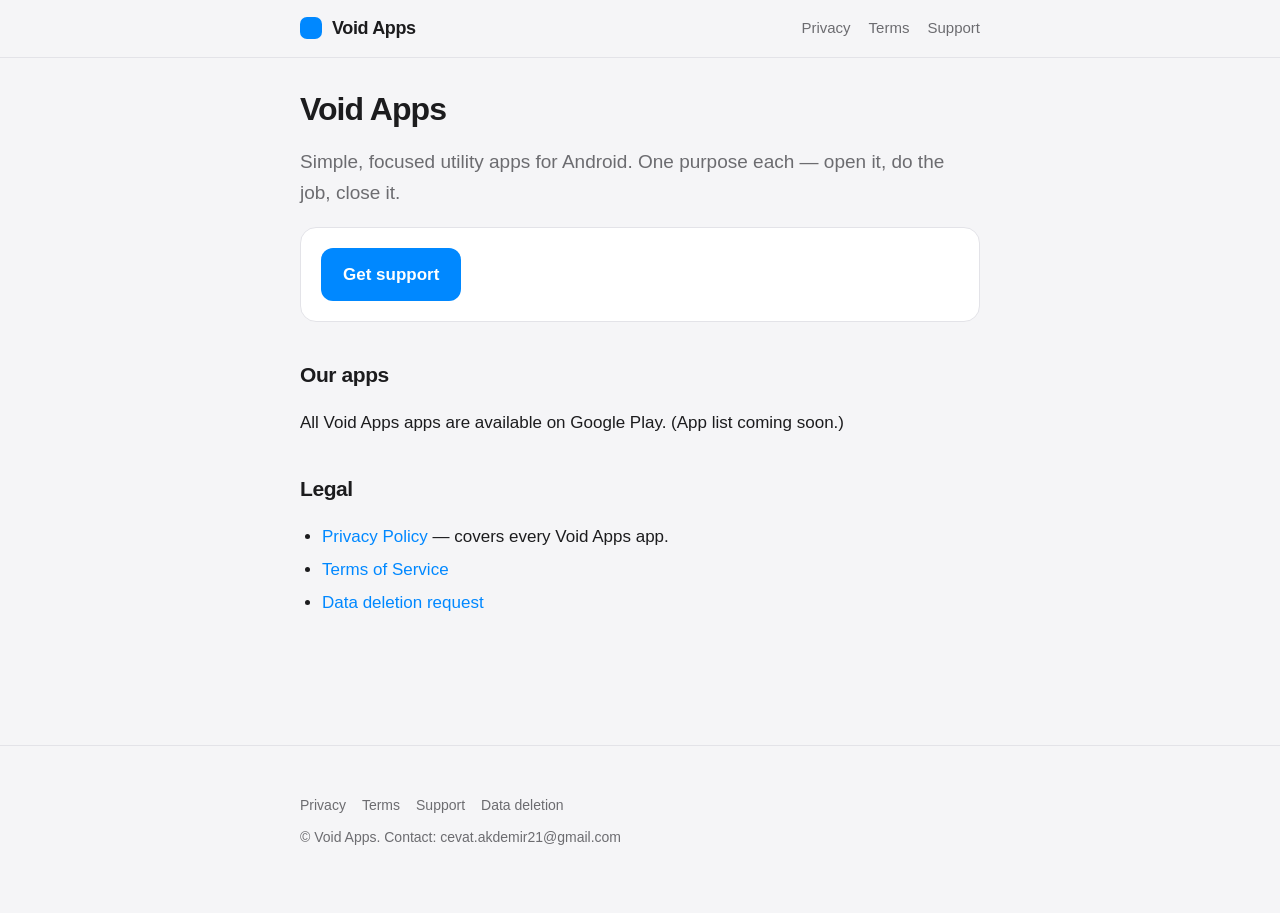
==== index.html @ 532d772c "Add Void Apps legal & compliance site Privacy policy, terms, support, data-deletion pages + shared s" ====
<!DOCTYPE html>
<html lang="en">
<head>
  <meta charset="utf-8" />
  <meta name="viewport" content="width=device-width, initial-scale=1" />
  <title>Void Apps</title>
  <meta name="description" content="Void Apps — simple, focused utility apps for Android." />
  <link rel="stylesheet" href="style.css" />
</head>
<body>
  <header class="site">
    <div class="bar">
      <a class="brand" href="index.html"><span class="dot"></span> Void Apps</a>
      <nav>
        <a href="privacy.html">Privacy</a>
        <a href="terms.html">Terms</a>
        <a href="support.html">Support</a>
      </nav>
    </div>
  </header>

  <main class="wrap">
    <h1>Void Apps</h1>
    <p class="lede">Simple, focused utility apps for Android. One purpose each — open it, do the job, close it.</p>

    <div class="card">
      <a class="btn" href="support.html">Get support</a>
    </div>

    <h2>Our apps</h2>
    <p>All Void Apps apps are available on Google Play. (App list coming soon.)</p>

    <h2>Legal</h2>
    <ul>
      <li><a href="privacy.html">Privacy Policy</a> — covers every Void Apps app.</li>
      <li><a href="terms.html">Terms of Service</a></li>
      <li><a href="data-deletion.html">Data deletion request</a></li>
    </ul>
  </main>

  <footer class="site">
    <div class="wrap">
      <div class="links">
        <a href="privacy.html">Privacy</a>
        <a href="terms.html">Terms</a>
        <a href="support.html">Support</a>
        <a href="data-deletion.html">Data deletion</a>
      </div>
      <div>© Void Apps. Contact: <a href="mailto:cevat.akdemir21@gmail.com">cevat.akdemir21@gmail.com</a></div>
    </div>
  </footer>
</body>
</html>
---- style.css ----
/* Void Apps — shared styles. iOS-style, mobile-first, light + dark. */

:root {
  --brand: #0088ff;
  --brand-press: #006fd6;
  --bg: #f5f5f7;
  --surface: #ffffff;
  --text: #1c1c1e;
  --text-dim: #6c6c70;
  --border: #e3e3e8;
  --radius: 16px;
  --maxw: 720px;
  --font: -apple-system, BlinkMacSystemFont, "Segoe UI", Roboto, "Helvetica Neue",
    Arial, system-ui, sans-serif;
}

@media (prefers-color-scheme: dark) {
  :root {
    --bg: #000000;
    --surface: #1c1c1e;
    --text: #f5f5f7;
    --text-dim: #98989d;
    --border: #2c2c2e;
  }
}

* { box-sizing: border-box; }

html { -webkit-text-size-adjust: 100%; }

body {
  margin: 0;
  font-family: var(--font);
  font-size: 17px;
  line-height: 1.6;
  color: var(--text);
  background: var(--bg);
  -webkit-font-smoothing: antialiased;
}

.wrap {
  max-width: var(--maxw);
  margin: 0 auto;
  padding: 24px 20px 64px;
}

/* Header */
header.site {
  position: sticky;
  top: 0;
  z-index: 10;
  background: color-mix(in srgb, var(--bg) 86%, transparent);
  backdrop-filter: saturate(180%) blur(20px);
  -webkit-backdrop-filter: saturate(180%) blur(20px);
  border-bottom: 1px solid var(--border);
}
header.site .bar {
  max-width: var(--maxw);
  margin: 0 auto;
  padding: 14px 20px;
  display: flex;
  align-items: center;
  gap: 12px;
}
.brand {
  display: inline-flex;
  align-items: center;
  gap: 10px;
  font-weight: 700;
  font-size: 18px;
  letter-spacing: -0.02em;
  color: var(--text);
  text-decoration: none;
}
.brand .dot {
  width: 22px;
  height: 22px;
  border-radius: 7px;
  background: var(--brand);
  display: inline-block;
}
header.site nav {
  margin-left: auto;
  display: flex;
  gap: 18px;
}
header.site nav a {
  color: var(--text-dim);
  text-decoration: none;
  font-size: 15px;
  font-weight: 500;
}
header.site nav a:hover { color: var(--brand); }

/* Typography */
h1 {
  font-size: 32px;
  line-height: 1.2;
  letter-spacing: -0.03em;
  margin: 8px 0 4px;
}
h2 {
  font-size: 21px;
  letter-spacing: -0.02em;
  margin: 36px 0 10px;
}
h3 { font-size: 18px; margin: 24px 0 6px; }
p, li { color: var(--text); }
a { color: var(--brand); text-decoration: none; }
a:hover { text-decoration: underline; }
.updated { color: var(--text-dim); font-size: 15px; margin: 0 0 28px; }
.lede { font-size: 19px; color: var(--text-dim); }
ul { padding-left: 22px; }
li { margin: 6px 0; }
small, .fine { color: var(--text-dim); font-size: 14px; }

/* Cards / buttons */
.card {
  background: var(--surface);
  border: 1px solid var(--border);
  border-radius: var(--radius);
  padding: 20px;
  margin: 16px 0;
}
.btn {
  display: inline-block;
  background: var(--brand);
  color: #fff;
  padding: 13px 22px;
  border-radius: 12px;
  font-weight: 600;
  text-decoration: none;
}
.btn:hover { background: var(--brand-press); text-decoration: none; }

.grid { display: grid; gap: 12px; }

/* Footer */
footer.site {
  border-top: 1px solid var(--border);
  margin-top: 48px;
  padding-top: 24px;
  color: var(--text-dim);
  font-size: 14px;
}
footer.site a { color: var(--text-dim); }
footer.site .links { display: flex; flex-wrap: wrap; gap: 16px; margin-bottom: 10px; }
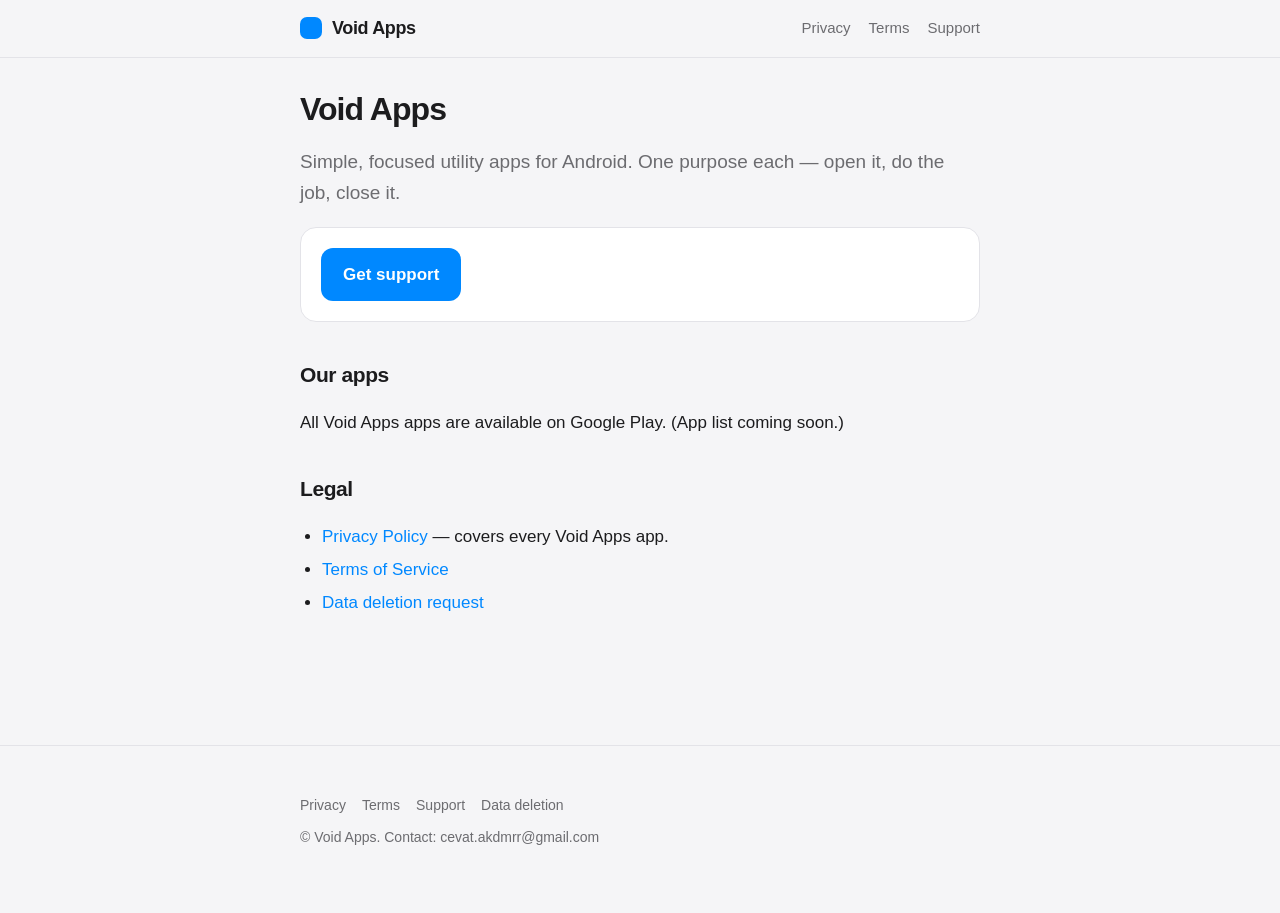
==== commit a6b0c745: "Update contact email to cevat.akdmrr@gmail.com" ====
--- a/index.html
+++ b/index.html
@@ -46,7 +46,7 @@
         <a href="support.html">Support</a>
         <a href="data-deletion.html">Data deletion</a>
       </div>
-      <div>© Void Apps. Contact: <a href="mailto:cevat.akdemir21@gmail.com">cevat.akdemir21@gmail.com</a></div>
+      <div>© Void Apps. Contact: <a href="mailto:cevat.akdmrr@gmail.com">cevat.akdmrr@gmail.com</a></div>
     </div>
   </footer>
 </body>
